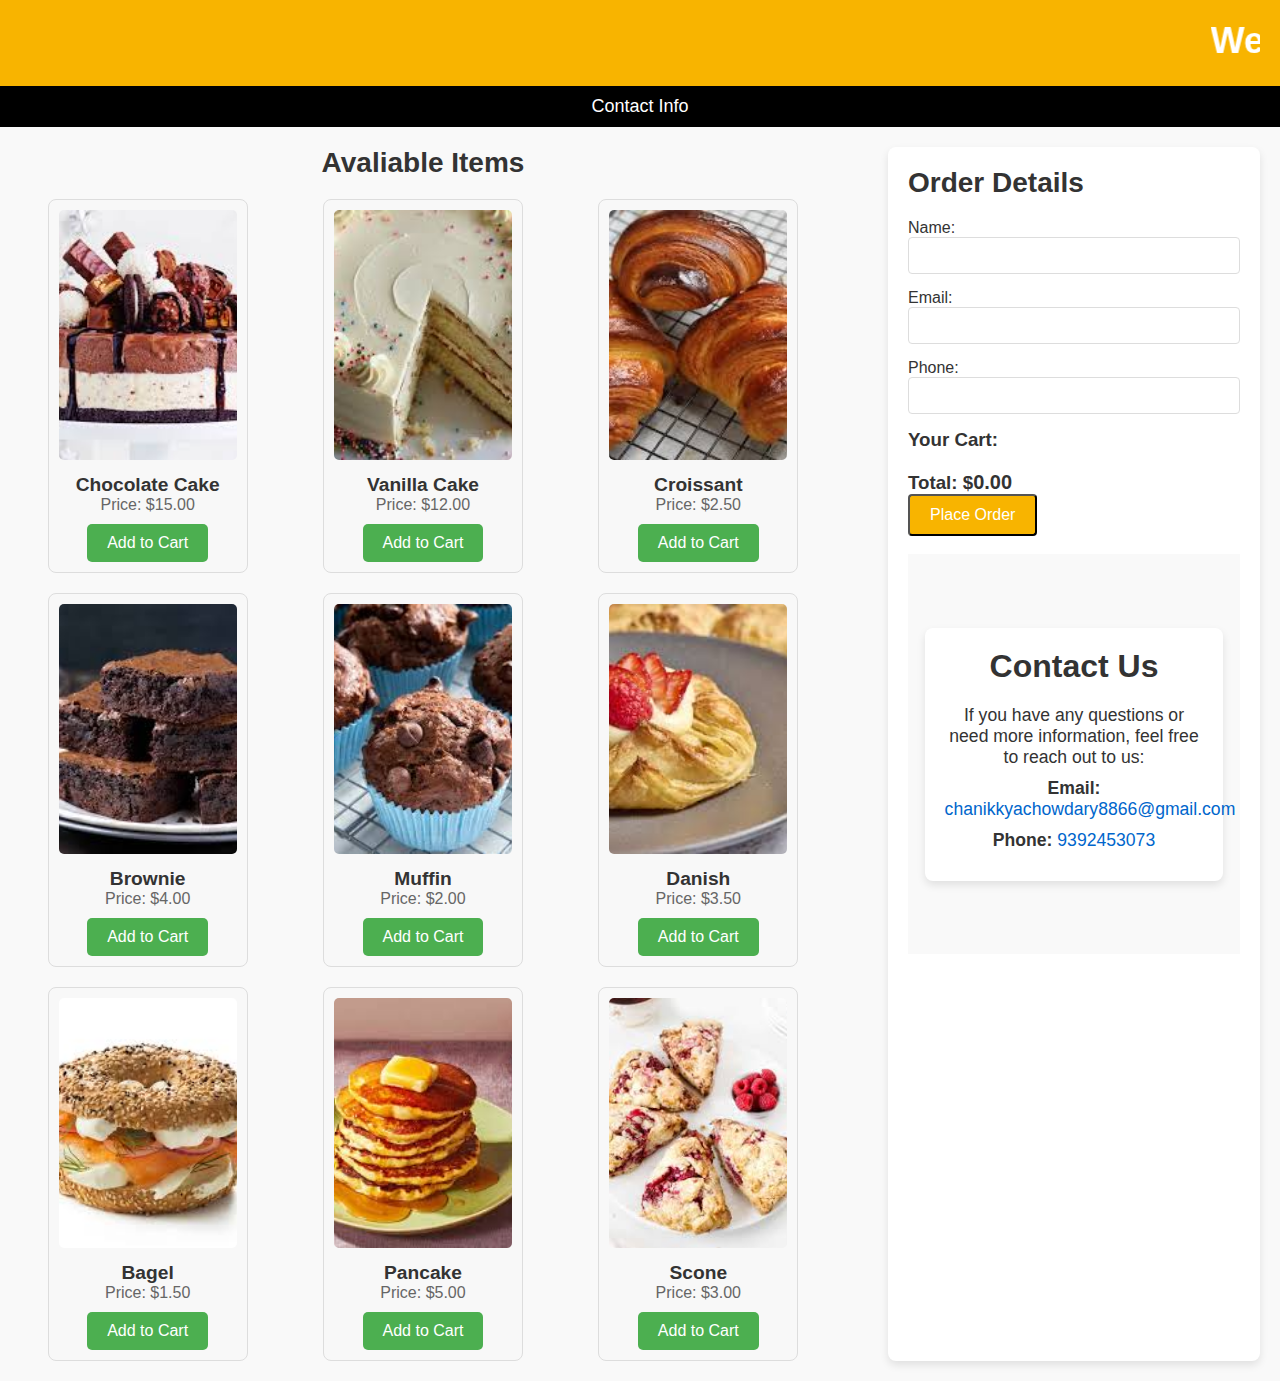
==== index.html @ 17c9a665 "Add files via upload" ====
<!DOCTYPE html>
<html lang="en">
<head>
    <meta charset="UTF-8">
    <meta name="viewport" content="width=device-width, initial-scale=1.0">
    <title>Bakery Shop</title>
    <link rel="stylesheet" href="styles.css">
    
</head>
<body>
    <header>
        <marquee><h1>Welcome to Our Bakery</h1></marquee> 
    </header>
    <nav>
        <ul>
            <li><a href="#contact">Contact Info</a></li>
        </ul>
    </nav>
    
    <div class="container">
        <div class="products">
            <center><h2>Avaliable Items</h2></center> 
            <div class="product-list">
                


                <div class="product">
                    <img src="chocolate cake.jpg" alt="Chocolate Cake">
                    <h3>Chocolate Cake</h3>
                    <p>Price: $15.00</p>
                    <button onclick="addToCart('Chocolate Cake', 15)">Add to Cart</button>
                </div>
                <div class="product">
                    <img src="Vanilla Cake.jpg" alt="Vanilla Cake">
                    <h3>Vanilla Cake</h3>
                    <p>Price: $12.00</p>
                    <button onclick="addToCart('Vanilla Cake', 12)">Add to Cart</button>
                </div>
                
                <div class="product">
                    <img src="Croissant.jpg" alt="Croissant">
                    <h3>Croissant</h3>
                    <p>Price: $2.50</p>
                    <button onclick="addToCart('Croissant', 2.5)">Add to Cart</button>
                </div>

                <!-- New items -->
                <div class="product">
                    <img src="Brownie.jpg" alt="Brownie">
                    <h3>Brownie</h3>
                    <p>Price: $4.00</p>
                    <button onclick="addToCart('Brownie', 4)">Add to Cart</button>
                </div>
                <div class="product">
                    <img src="Muffin.jpg" alt="Muffin">
                    <h3>Muffin</h3>
                    <p>Price: $2.00</p>
                    <button onclick="addToCart('Muffin', 2)">Add to Cart</button>
                </div>
                <div class="product">
                    <img src="Danish.jpg" alt="Danish">
                    <h3>Danish</h3>
                    <p>Price: $3.50</p>
                    <button onclick="addToCart('Danish', 3.5)">Add to Cart</button>
                </div>
                <div class="product">
                    <img src="Bagel.jpg" alt="Bagel">
                    <h3>Bagel</h3>
                    <p>Price: $1.50</p>
                    <button onclick="addToCart('Bagel', 1.5)">Add to Cart</button>
                </div>
                <div class="product">
                    <img src="Pancake.jpg" alt="Pancake">
                    <h3>Pancake</h3>
                    <p>Price: $5.00</p>
                    <button onclick="addToCart('Pancake', 5)">Add to Cart</button>
                </div>
                <div class="product">
                    <img src="Scone.jpg" alt="Scone">
                    <h3>Scone</h3>
                    <p>Price: $3.00</p>
                    <button onclick="addToCart('Scone', 3)">Add to Cart</button>
                </div>
            </div>
        </div>
        
    <div class="order-form">
        <h2>Order Details</h2>
        <form id="order-form" onsubmit="submitOrder(event)">
            <label for="name">Name:</label>
            <input type="text" id="name" name="name" required><br>

            <label for="email">Email:</label>
            <input type="email" id="email" name="email" required><br>

            <label for="phone">Phone:</label>
            <input type="text" id="phone" name="phone" required><br>

            <h3>Your Cart:</h3>
            <div id="cart-items"></div>
            <h3>Total: $<span id="total-price">0.00</span></h3>

            <button type="submit">Place Order</button><br><br>
            <!-- <button type="button" onclick="showOrderList()">Order List</button> -->

        <!-- Contact Section -->
        <div id="contact" class="contact-template">
            <div class="contact-content">
                 <h2>Contact Us</h2>
                    <p>If you have any questions or need more information, feel free to reach out to us:</p>
                    <p><strong>Email:</strong> <a href="mailto:chanikyachowdary8866@gmail.com">chanikkyachowdary8866@gmail.com</a></p>
                    <p><strong>Phone:</strong> <a href="tel:+919392453073">9392453073</a></p>
            </div>
       </div>


        </form>
    </div>
    </div>

    <div id="thank-you-message" class="thank-you-message">
        <h2>Thank you for your order!</h2>
        <p>You will recive your order soon</p>
        <button onclick="goBack()">Go Back to Shopping</button>
    </div>

    <script src="app.js"></script>
    <script src="https://smtpjs.com/v3/smtp.js">
    </script>
</body>
</html>
---- styles.css ----
/* General Reset */
* {
    margin: 0;
    padding: 0;
    box-sizing: border-box;
}

body {
    font-family: Arial, sans-serif;
    background-color: #f9f9f9;
    color: #333;
}

header {
    background-color: #f8b400;
    padding: 20px;
    text-align: center;
    color: white;
}

h1 {
    font-size: 36px;
}

/* Layout */
.container {
    display: flex;
    flex-wrap: wrap;
    justify-content: space-between;
    padding: 20px;
}

.products {
    width: 65%;
    margin-right: 20px;
}

.order-form {
    width: 30%;
    background-color: white;
    padding: 20px;
    border-radius: 8px;
    box-shadow: 0 4px 8px rgba(0, 0, 0, 0.1);
}

/* Product Section */
h2 {
    font-size: 28px;
    margin-bottom: 20px;
}

.product-list {
    display: flex;
    flex-wrap: wrap;
    gap: 20px;
    justify-content: space-around;
}

.product {
    text-align: center;
    width: 200px;
    padding: 10px;
    border: 1px solid #ddd;
    border-radius: 8px;
    background-color: #f8f8f8;
    transition: transform 0.3s ease;
}

.product img {
    width: 100%;
    height: 250px;
    object-fit: cover;
    border-radius: 5px;
}

.product h3 {
    font-size: 1.2em;
    margin-top: 10px;
    color: #333;
}

.product p {
    font-size: 1em;
    color: #666;
}

.product button {
    padding: 10px 20px;
    background-color: #4CAF50;
    color: white;
    border: none;
    cursor: pointer;
    border-radius: 5px;
    margin-top: 10px;
    transition: background-color 0.3s;
}

.product:hover {
    transform: scale(1.1);
}

.product:hover button {
    animation: blink 1s infinite;
}

.product button:hover {
    background-color: #45a049;
}

/* Cart, Order Form and Total Price */
#cart-items, #order-form, #total-price, .thank-you-message {
    margin-top: 20px;
}

#cart-items {
    max-height: 200px;
    overflow-y: auto;
}

#total-price {
    font-size: 20px;
    font-weight: bold;
}

/* Thank You Message */
.thank-you-message {
    display: none;
    text-align: center;
    background-color: #f8f9fa;
    padding: 20px;
    border-radius: 10px;
}

.thank-you-message h2 {
    color: #4caf50;
}

.thank-you-message p {
    margin: 20px 0;
    color: #777;
}

/* Order List */
#order-list-section, .order-item {
    margin-top: 20px;
    display: inline-block;
    text-align: center;
    width: 200px;
    padding: 10px;
    border-radius: 8px;
    background-color: #f8f8f8;
    box-shadow: 0 4px 8px rgba(0, 0, 0, 0.1);
}

.order-item img {
    width: 100%;
    height: auto;
    border-radius: 8px;
}

.order-item h4 {
    font-size: 16px;
    margin: 10px 0;
}

.order-item p {
    font-size: 14px;
    color: #333;
}

/* Form and Buttons */
.order-form label,
button {
    font-size: 16px;
}

.order-form input {
    width: 100%;
    padding: 10px;
    margin-bottom: 15px;
    border-radius: 4px;
    border: 1px solid #ddd;
}

button {
    background-color: #f8b400;
    color: white;
    padding: 10px 20px;
    border-radius: 4px;
    cursor: pointer;
    font-size: 16px;
    transition: background-color 0.3s;
}

button:hover {
    background-color: #e68900;
}

/* Responsive Styles */
@media (max-width: 1024px) {
    .products {
        width: 60%;
    }

    .order-form {
        width: 35%;
    }
}

@media (max-width: 768px) {
    .container {
        flex-direction: column;
        align-items: center;
    }

    .products, .order-form {
        width: 100%;
        margin-right: 0;
    }

    .product-list {
        grid-template-columns: repeat(2, 1fr);
    }

    h2 {
        font-size: 24px;
    }

    h3 {
        font-size: 20px;
    }

    p {
        font-size: 16px;
    }

    button {
        font-size: 14px;
    }
}

@media (max-width: 480px) {
    header {
        padding: 15px;
    }

    h1 {
        font-size: 28px;
    }

    .container {
        padding: 10px;
    }

    .product-list {
        grid-template-columns: 1fr;
    }

    h2 {
        font-size: 22px;
    }

    h3 {
        font-size: 18px;
    }

    p {
        font-size: 14px;
    }

    button {
        font-size: 12px;
    }

    #total-price {
        font-size: 18px;
    }
}

/* Keyframes for blink animation */
@keyframes blink {
    0% { opacity: 1; }
    50% { opacity: 0.5; }
    100% { opacity: 1; }
}
/* Navigation Bar */
nav {
    background-color: black; 
    padding: 10px 0; 
}

nav ul {
    list-style: none; 
    margin: 0;
    padding: 0;
    display: flex; 
    justify-content: center; 
}

nav ul li {
    margin: 0 20px; 
}

nav ul li a {
    text-decoration: none;
    color: white; 
    font-size: 18px;
    padding: 10px 20px;
    border-radius: 4px; 
    transition: background-color 0.3s ease; 
}

nav ul li a:hover {
    background-color: #f8b400; 
}
#about {
    padding: 20px;
    background-color: #f9f9f9;
    margin-top: 20px;
    border-radius: 8px;
}

#about h2 {
    color: #333;
    font-size: 2em;
}

#about p {
    color: #555;
    font-size: 1.2em;
}

#about ul {
    list-style-type: disc;
    margin-left: 20px;
}

#about ul li {
    font-size: 1.1em;
    margin-bottom: 10px;
}
/* Contact section styling */
.contact-template {
    display: flex;
    justify-content: center;
    align-items: center;
    height: 400px; /* Adjust the height as needed */
    background-color: #f9f9f9; /* Light background for the contact section */
}

.contact-content {
    text-align: center;
    padding: 20px;
    background-color: #fff; /* White background for the content */
    border-radius: 8px; /* Rounded corners */
    box-shadow: 0 4px 8px rgba(0, 0, 0, 0.1); /* Subtle shadow */
    max-width: 600px; /* Maximum width for the content */
    width: 90%; /* Width adjusts for smaller screens */
}

.contact-content h2 {
    font-size: 2em;
    margin-bottom: 20px;
}

.contact-content p {
    font-size: 1.1em;
    margin: 10px 0;
}

.contact-content a {
    color: #0066cc; /* Blue color for links */
    text-decoration: none;
}

.contact-content a:hover {
    text-decoration: underline;
}
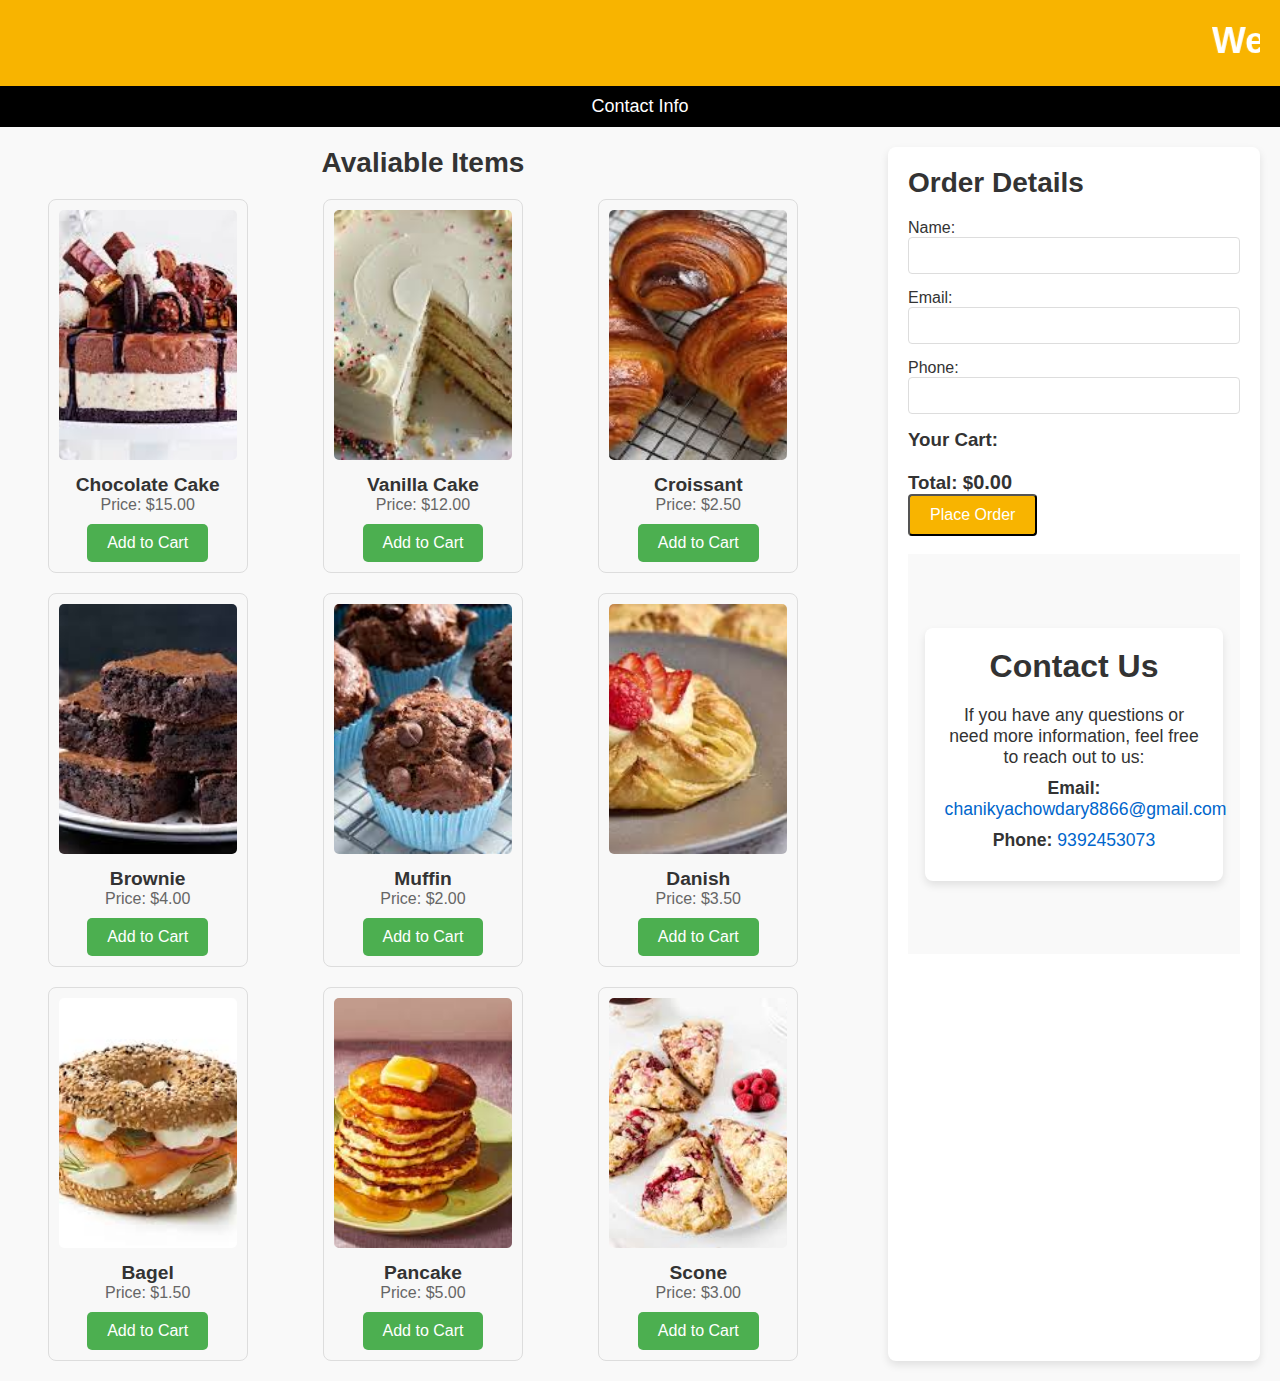
==== commit 9252929f: "index.html" ====
--- a/index.html
+++ b/index.html
@@ -108,7 +108,7 @@
             <div class="contact-content">
                  <h2>Contact Us</h2>
                     <p>If you have any questions or need more information, feel free to reach out to us:</p>
-                    <p><strong>Email:</strong> <a href="mailto:chanikyachowdary8866@gmail.com">chanikkyachowdary8866@gmail.com</a></p>
+                    <p><strong>Email:</strong> <a href="mailto:chanikyachowdary8866@gmail.com">chanikyachowdary8866@gmail.com</a></p>
                     <p><strong>Phone:</strong> <a href="tel:+919392453073">9392453073</a></p>
             </div>
        </div>
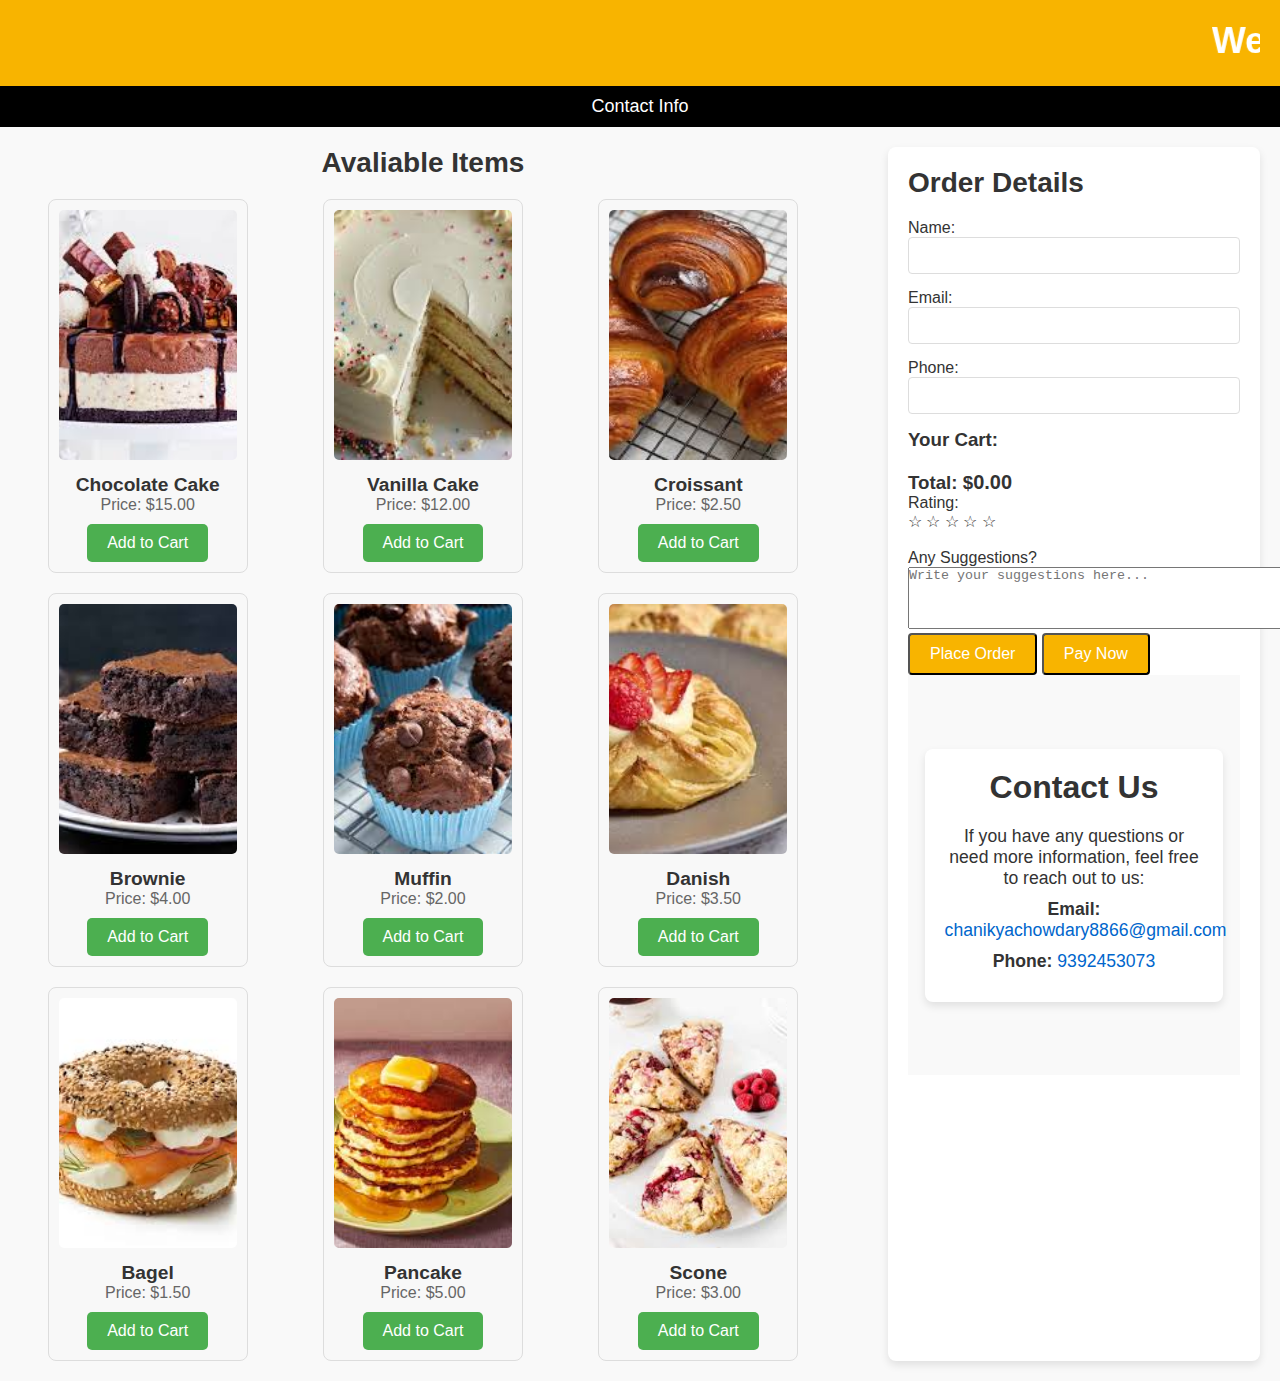
==== commit 4b9ce96b: "index.html" ====
--- a/index.html
+++ b/index.html
@@ -84,37 +84,53 @@
             </div>
         </div>
         
-    <div class="order-form">
-        <h2>Order Details</h2>
-        <form id="order-form" onsubmit="submitOrder(event)">
-            <label for="name">Name:</label>
-            <input type="text" id="name" name="name" required><br>
-
-            <label for="email">Email:</label>
-            <input type="email" id="email" name="email" required><br>
-
-            <label for="phone">Phone:</label>
-            <input type="text" id="phone" name="phone" required><br>
-
-            <h3>Your Cart:</h3>
-            <div id="cart-items"></div>
-            <h3>Total: $<span id="total-price">0.00</span></h3>
-
-            <button type="submit">Place Order</button><br><br>
-            <!-- <button type="button" onclick="showOrderList()">Order List</button> -->
-
-        <!-- Contact Section -->
-        <div id="contact" class="contact-template">
-            <div class="contact-content">
-                 <h2>Contact Us</h2>
-                    <p>If you have any questions or need more information, feel free to reach out to us:</p>
-                    <p><strong>Email:</strong> <a href="mailto:chanikyachowdary8866@gmail.com">chanikyachowdary8866@gmail.com</a></p>
-                    <p><strong>Phone:</strong> <a href="tel:+919392453073">9392453073</a></p>
-            </div>
-       </div>
-
-
-        </form>
+        <div class="order-form">
+            <h2>Order Details</h2>
+            <form id="order-form" onsubmit="submitOrder(event)">
+                <label for="name">Name:</label>
+                <input type="text" id="name" name="name" required><br>
+        
+                <label for="email">Email:</label>
+                <input type="email" id="email" name="email" required><br>
+        
+                <label for="phone">Phone:</label>
+                <input type="text" id="phone" name="phone" required><br>
+        
+                <h3>Your Cart:</h3>
+                <div id="cart-items"></div>
+                <h3>Total: $<span id="total-price">0.00</span></h3>
+        
+                <!-- Rating Section with Star Buttons -->
+                <label for="rating">Rating:</label><br>
+                <div class="rating">
+                    <symbol type="" class="star" >☆</symbol>
+                    <symbol type="" class="star" >☆</symbol>
+                    <symbol type="" class="star" >☆</symbol>
+                    <symbol type="" class="star" >☆</symbol>
+                    <symbol type="" class="star" >☆</symbol>
+                </div><br>
+        
+                <!-- Suggestions Section -->
+                <label for="suggestions">Any Suggestions?</label><br>
+                <textarea id="suggestions" name="suggestions" rows="4" cols="50" placeholder="Write your suggestions here..."></textarea><br>
+        
+                <div class="button-container">
+                    <button type="submit">Place Order</button>
+                    <button type="button" onclick="makePayment()">Pay Now</button>
+                </div>
+        
+                <!-- Contact Section -->
+                <div id="contact" class="contact-template">
+                    <div class="contact-content">
+                        <h2>Contact Us</h2>
+                        <p>If you have any questions or need more information, feel free to reach out to us:</p>
+                        <p><strong>Email:</strong> <a href="mailto:chanikyachowdary8866@gmail.com">chanikyachowdary8866@gmail.com</a></p>
+                        <p><strong>Phone:</strong> <a href="tel:+919392453073">9392453073</a></p>
+                    </div>
+                </div>
+            </form>
+        </div>
+        
     </div>
     </div>
 
